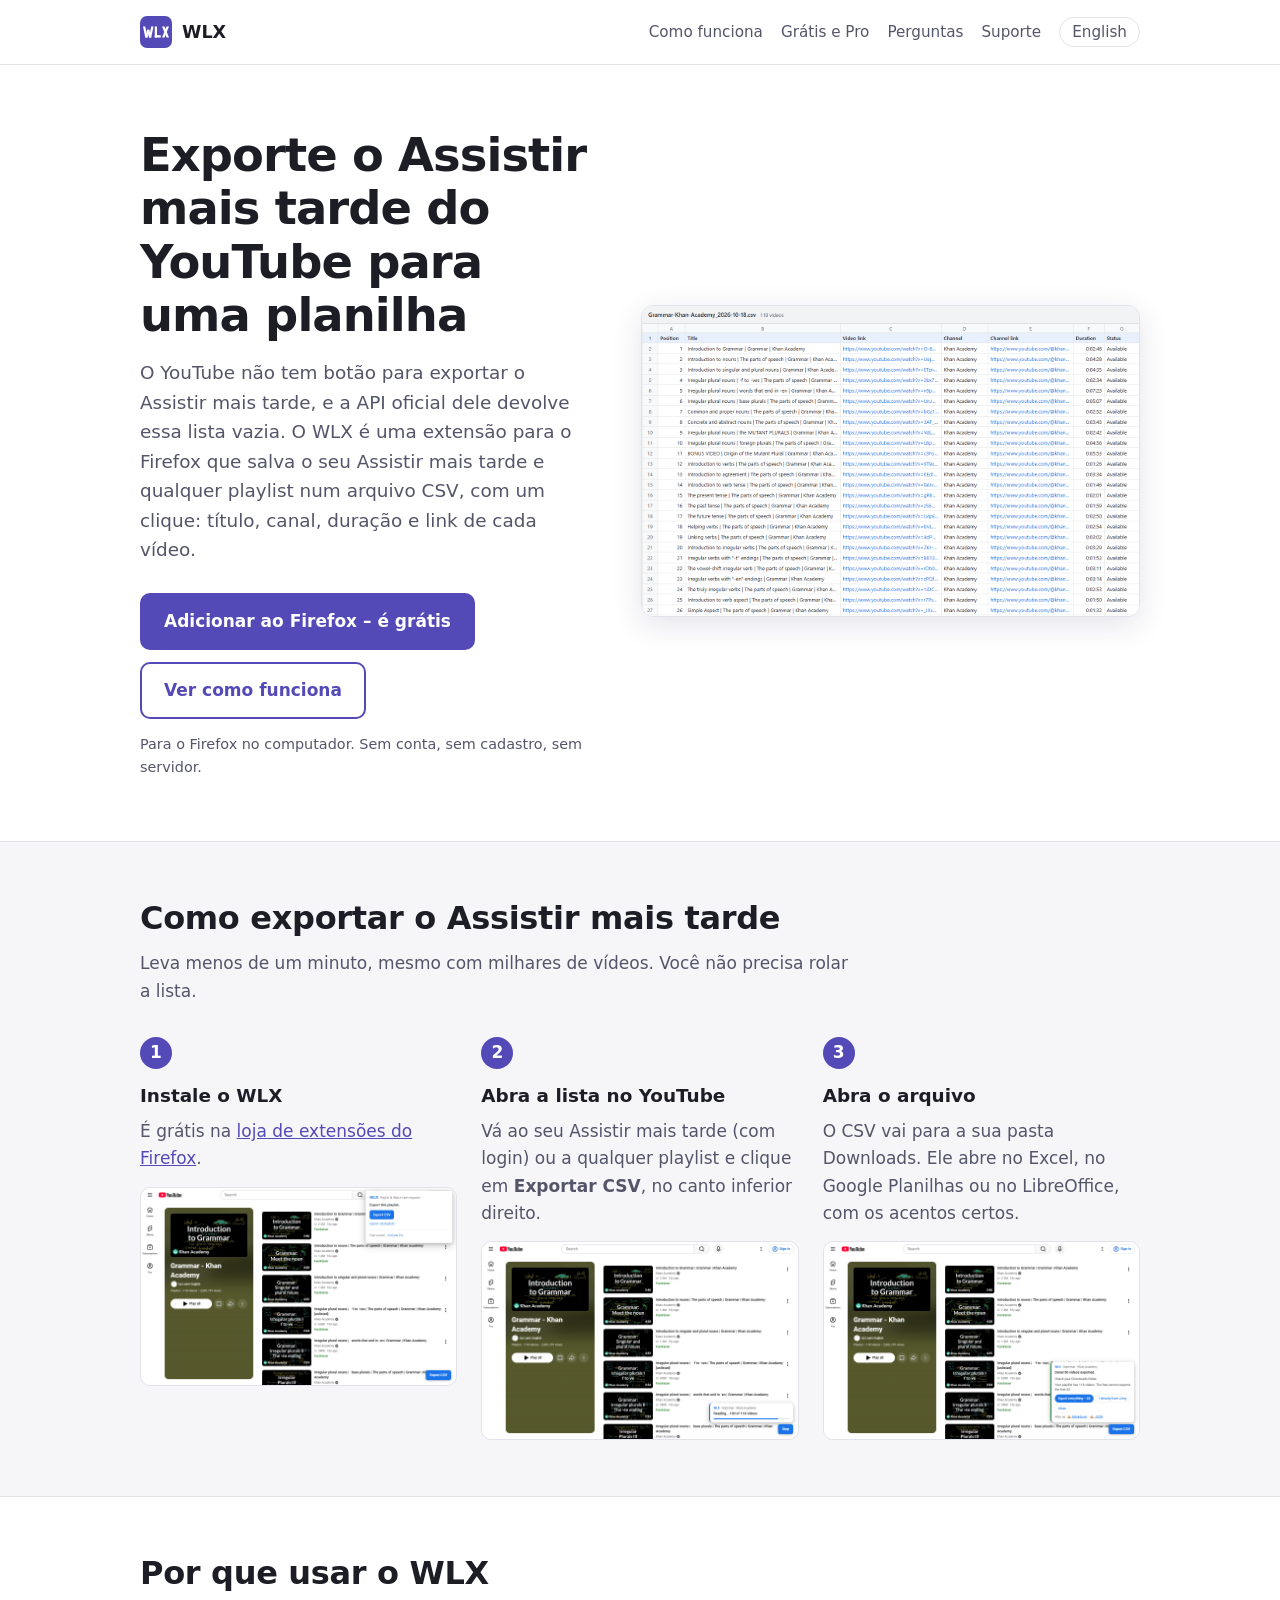
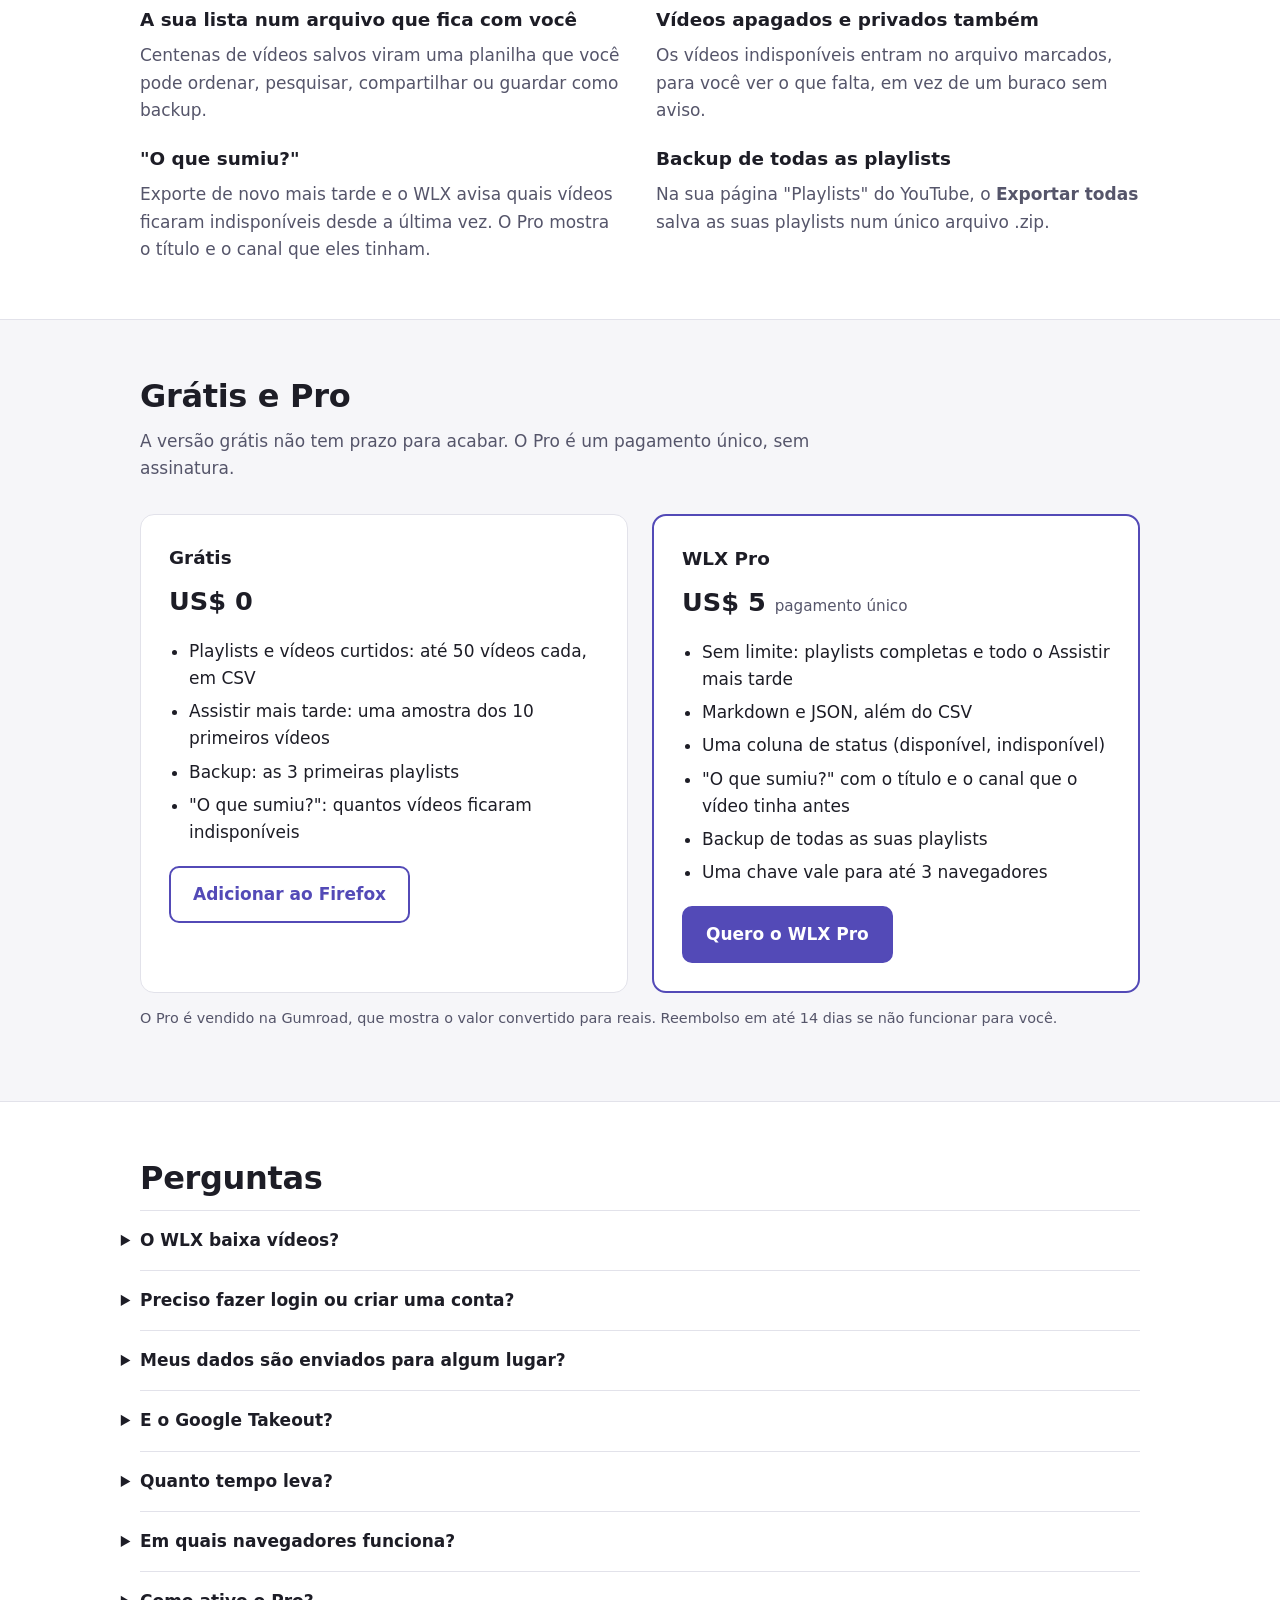
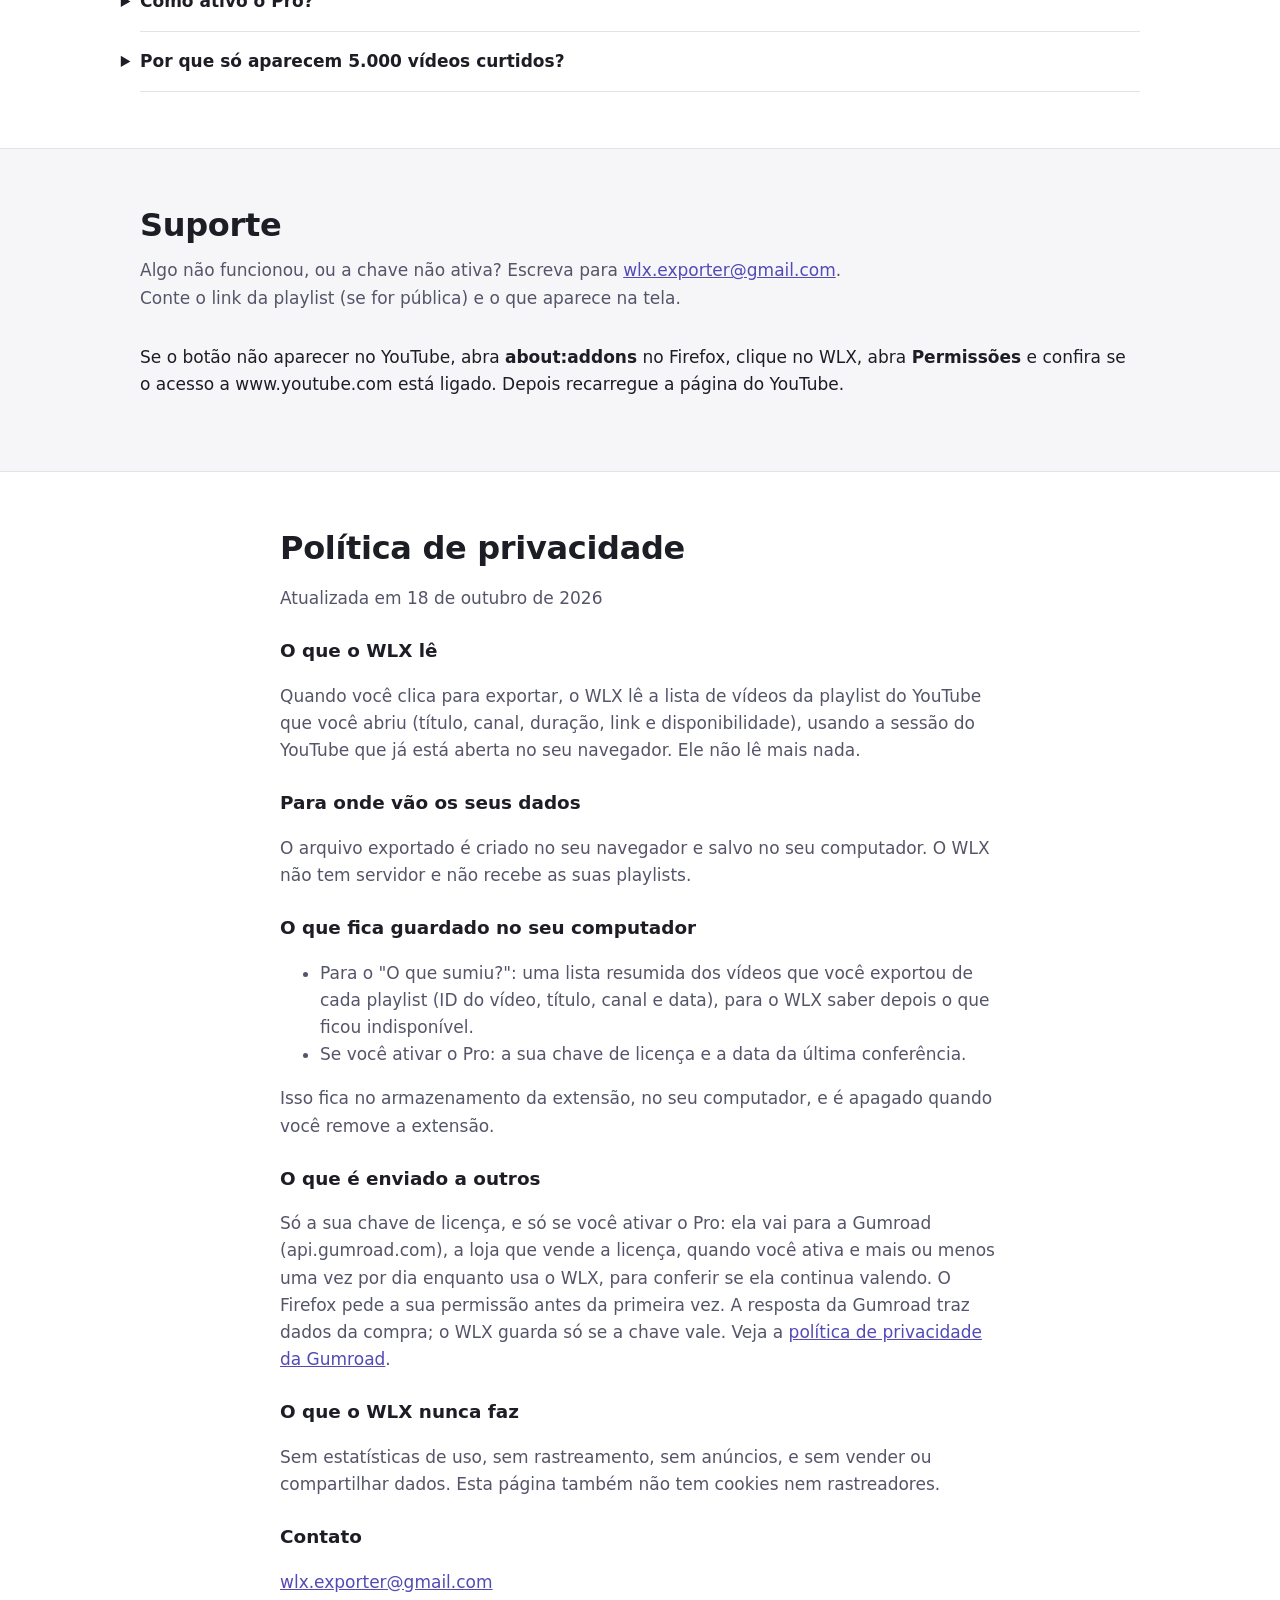
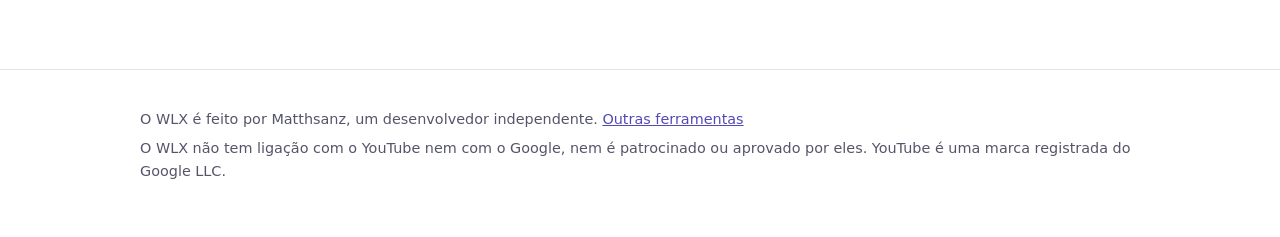
==== pt/index.html @ 93972ab0 "Add files via upload" ====
<!DOCTYPE html>
<html lang="pt-BR">
<head>
  <meta charset="utf-8">
  <meta name="viewport" content="width=device-width, initial-scale=1">
  <title>Como exportar o Assistir mais tarde do YouTube para uma planilha – WLX</title>
  <meta name="description" content="Exporte o Assistir mais tarde e as playlists do YouTube para CSV (Excel, Google Planilhas) com um clique, com o WLX, uma extensão para o Firefox. Grátis até 50 vídeos por playlist. Sem conta e sem servidor.">
  <link rel="canonical" href="https://matthsanz.github.io/wlx/pt/">
  <link rel="alternate" hreflang="en" href="https://matthsanz.github.io/wlx/">
  <link rel="alternate" hreflang="pt-BR" href="https://matthsanz.github.io/wlx/pt/">
  <link rel="alternate" hreflang="x-default" href="https://matthsanz.github.io/wlx/">
  <link rel="icon" href="../img/icone.svg" type="image/svg+xml">
  <link rel="icon" href="../img/favicon-32.png" type="image/png" sizes="32x32">
  <meta property="og:type" content="website">
  <meta property="og:locale" content="pt_BR">
  <meta property="og:title" content="Exporte o Assistir mais tarde do YouTube para uma planilha – WLX">
  <meta property="og:description" content="Uma extensão para o Firefox que salva o Assistir mais tarde e as playlists em CSV, com um clique.">
  <meta property="og:url" content="https://matthsanz.github.io/wlx/pt/">
  <meta property="og:image" content="https://matthsanz.github.io/wlx/img/og.png">
  <meta name="twitter:card" content="summary_large_image">
  <link rel="stylesheet" href="../style.css">
  <script type="application/ld+json">
  {
    "@context": "https://schema.org",
    "@type": "SoftwareApplication",
    "name": "WLX – Playlists e Assistir mais tarde (YouTube)",
    "applicationCategory": "BrowserApplication",
    "operatingSystem": "Firefox",
    "inLanguage": "pt-BR",
    "url": "https://matthsanz.github.io/wlx/pt/",
    "downloadUrl": "https://addons.mozilla.org/pt-BR/firefox/addon/wlx-playlist-exporter/",
    "description": "Exporte o Assistir mais tarde e as playlists do YouTube para CSV, Markdown ou JSON.",
    "offers": [
      { "@type": "Offer", "name": "Grátis", "price": "0", "priceCurrency": "USD" },
      { "@type": "Offer", "name": "WLX Pro", "price": "5", "priceCurrency": "USD", "url": "https://matthsanz.gumroad.com/l/wlx-pro" }
    ],
    "author": { "@type": "Person", "name": "Matthsanz" }
  }
  </script>
</head>
<body>

<header class="topo">
  <div class="largura">
    <a class="marca" href="./"><img src="../img/icone.svg" alt="" width="32" height="32"> WLX</a>
    <nav aria-label="Principal">
      <a href="#como">Como funciona</a>
      <a href="#precos">Grátis e Pro</a>
      <a href="#perguntas">Perguntas</a>
      <a href="#suporte">Suporte</a>
      <a class="idioma" href="../" hreflang="en" lang="en">English</a>
    </nav>
  </div>
</header>

<main>

<section class="abertura">
  <div class="largura">
    <div>
      <h1>Exporte o Assistir mais tarde do YouTube para uma planilha</h1>
      <p class="lide">O YouTube não tem botão para exportar o Assistir mais tarde, e a API oficial dele devolve essa lista vazia. O WLX é uma extensão para o Firefox que salva o seu Assistir mais tarde e qualquer playlist num arquivo CSV, com um clique: título, canal, duração e link de cada vídeo.</p>
      <div class="botoes">
        <a class="botao principal" href="https://addons.mozilla.org/pt-BR/firefox/addon/wlx-playlist-exporter/">Adicionar ao Firefox – é grátis</a>
        <a class="botao secundario" href="#como">Ver como funciona</a>
      </div>
      <p class="nota">Para o Firefox no computador. Sem conta, sem cadastro, sem servidor.</p>
    </div>
    <figure>
      <img src="../img/5-spreadsheet.png" alt="Uma planilha exportada pelo WLX com a posição, o título, o canal, a duração, o link e o status de cada vídeo" width="1280" height="800">
    </figure>
  </div>
</section>

<section id="como" class="suave">
  <div class="largura">
    <h2>Como exportar o Assistir mais tarde</h2>
    <p class="intro">Leva menos de um minuto, mesmo com milhares de vídeos. Você não precisa rolar a lista.</p>
    <ol class="passos">
      <li>
        <h3>Instale o WLX</h3>
        <p>É grátis na <a href="https://addons.mozilla.org/pt-BR/firefox/addon/wlx-playlist-exporter/">loja de extensões do Firefox</a>.</p>
        <img src="../img/4-popup.png" alt="A janela do WLX na barra do Firefox" width="1280" height="800" loading="lazy">
      </li>
      <li>
        <h3>Abra a lista no YouTube</h3>
        <p>Vá ao seu Assistir mais tarde (com login) ou a qualquer playlist e clique em <strong>Exportar CSV</strong>, no canto inferior direito.</p>
        <img src="../img/1-reading.png" alt="O WLX lendo uma playlist do YouTube e mostrando quantos vídeos encontrou" width="1280" height="800" loading="lazy">
      </li>
      <li>
        <h3>Abra o arquivo</h3>
        <p>O CSV vai para a sua pasta Downloads. Ele abre no Excel, no Google Planilhas ou no LibreOffice, com os acentos certos.</p>
        <img src="../img/2-free.png" alt="O WLX terminou e salvou o arquivo CSV, com o aviso da versão grátis" width="1280" height="800" loading="lazy">
      </li>
    </ol>
  </div>
</section>

<section>
  <div class="largura">
    <h2>Por que usar o WLX</h2>
    <div class="vantagens">
      <div>
        <h3>A sua lista num arquivo que fica com você</h3>
        <p>Centenas de vídeos salvos viram uma planilha que você pode ordenar, pesquisar, compartilhar ou guardar como backup.</p>
      </div>
      <div>
        <h3>Vídeos apagados e privados também</h3>
        <p>Os vídeos indisponíveis entram no arquivo marcados, para você ver o que falta, em vez de um buraco sem aviso.</p>
      </div>
      <div>
        <h3>"O que sumiu?"</h3>
        <p>Exporte de novo mais tarde e o WLX avisa quais vídeos ficaram indisponíveis desde a última vez. O Pro mostra o título e o canal que eles tinham.</p>
      </div>
      <div>
        <h3>Backup de todas as playlists</h3>
        <p>Na sua página "Playlists" do YouTube, o <strong>Exportar todas</strong> salva as suas playlists num único arquivo .zip.</p>
      </div>
    </div>
  </div>
</section>

<section id="precos" class="suave">
  <div class="largura">
    <h2>Grátis e Pro</h2>
    <p class="intro">A versão grátis não tem prazo para acabar. O Pro é um pagamento único, sem assinatura.</p>
    <div class="planos">
      <div class="plano">
        <h3>Grátis</h3>
        <p class="preco">US$ 0</p>
        <ul>
          <li>Playlists e vídeos curtidos: até 50 vídeos cada, em CSV</li>
          <li>Assistir mais tarde: uma amostra dos 10 primeiros vídeos</li>
          <li>Backup: as 3 primeiras playlists</li>
          <li>"O que sumiu?": quantos vídeos ficaram indisponíveis</li>
        </ul>
        <a class="botao secundario" href="https://addons.mozilla.org/pt-BR/firefox/addon/wlx-playlist-exporter/">Adicionar ao Firefox</a>
      </div>
      <div class="plano pro">
        <h3>WLX Pro</h3>
        <p class="preco">US$ 5 <small>pagamento único</small></p>
        <ul>
          <li>Sem limite: playlists completas e todo o Assistir mais tarde</li>
          <li>Markdown e JSON, além do CSV</li>
          <li>Uma coluna de status (disponível, indisponível)</li>
          <li>"O que sumiu?" com o título e o canal que o vídeo tinha antes</li>
          <li>Backup de todas as suas playlists</li>
          <li>Uma chave vale para até 3 navegadores</li>
        </ul>
        <a class="botao principal" href="https://matthsanz.gumroad.com/l/wlx-pro">Quero o WLX Pro</a>
      </div>
    </div>
    <p class="nota">O Pro é vendido na Gumroad, que mostra o valor convertido para reais. Reembolso em até 14 dias se não funcionar para você.</p>
  </div>
</section>

<section id="perguntas">
  <div class="largura">
    <h2>Perguntas</h2>
    <details>
      <summary>O WLX baixa vídeos?</summary>
      <p>Não. O WLX não baixa vídeos nem músicas e não mexe em anúncios. Ele só exporta a lista: título, canal, duração, link e disponibilidade.</p>
    </details>
    <details>
      <summary>Preciso fazer login ou criar uma conta?</summary>
      <p>Não existe conta do WLX. Ele usa a sessão do YouTube que já está aberta no seu navegador, então você só precisa estar logado no YouTube para exportar o Assistir mais tarde e os vídeos curtidos. Playlists públicas funcionam sem login.</p>
    </details>
    <details>
      <summary>Meus dados são enviados para algum lugar?</summary>
      <p>Não. O arquivo é criado no seu navegador e salvo no seu computador. A única coisa enviada é a sua chave de licença, para a Gumroad, se você ativar o Pro. Veja a <a href="#privacidade">política de privacidade</a>.</p>
    </details>
    <details>
      <summary>E o Google Takeout?</summary>
      <p>O Takeout exporta os seus dados do Google de uma vez, e o arquivo pode demorar para ficar pronto. O WLX exporta a lista que você está vendo, na hora, direto para uma planilha.</p>
    </details>
    <details>
      <summary>Quanto tempo leva?</summary>
      <p>Mais ou menos um segundo a cada 100 vídeos. Uma lista de 5.000 vídeos leva menos de um minuto, com o andamento na tela e um botão Parar.</p>
    </details>
    <details>
      <summary>Em quais navegadores funciona?</summary>
      <p>No Firefox para computador (versão 140 ou mais nova). Não funciona no Firefox para Android.</p>
    </details>
    <details>
      <summary>Como ativo o Pro?</summary>
      <ol>
        <li>Compre o WLX Pro na <a href="https://matthsanz.gumroad.com/l/wlx-pro">Gumroad</a>. A chave de licença chega logo depois do pagamento.</li>
        <li>Clique no ícone do WLX na barra do Firefox e depois em <strong>Ativar Pro</strong>.</li>
        <li>Cole a chave e clique em <strong>Ativar</strong>. O Firefox pede permissão para enviar a chave à Gumroad: clique em <strong>Permitir</strong>.</li>
      </ol>
    </details>
    <details>
      <summary>Por que só aparecem 5.000 vídeos curtidos?</summary>
      <p>O próprio YouTube só mostra e só conta os 5.000 vídeos curtidos mais recentes. O WLX avisa quando uma lista chega a esse número.</p>
    </details>
  </div>
</section>

<section id="suporte" class="suave">
  <div class="largura">
    <h2>Suporte</h2>
    <p class="intro">Algo não funcionou, ou a chave não ativa? Escreva para <a href="mailto:wlx.exporter@gmail.com">wlx.exporter@gmail.com</a>. Conte o link da playlist (se for pública) e o que aparece na tela.</p>
    <p>Se o botão não aparecer no YouTube, abra <strong>about:addons</strong> no Firefox, clique no WLX, abra <strong>Permissões</strong> e confira se o acesso a www.youtube.com está ligado. Depois recarregue a página do YouTube.</p>
  </div>
</section>

<section id="privacidade">
  <div class="largura privacidade">
    <h2>Política de privacidade</h2>
    <p>Atualizada em 18 de outubro de 2026</p>
    <h3>O que o WLX lê</h3>
    <p>Quando você clica para exportar, o WLX lê a lista de vídeos da playlist do YouTube que você abriu (título, canal, duração, link e disponibilidade), usando a sessão do YouTube que já está aberta no seu navegador. Ele não lê mais nada.</p>
    <h3>Para onde vão os seus dados</h3>
    <p>O arquivo exportado é criado no seu navegador e salvo no seu computador. O WLX não tem servidor e não recebe as suas playlists.</p>
    <h3>O que fica guardado no seu computador</h3>
    <ul>
      <li>Para o "O que sumiu?": uma lista resumida dos vídeos que você exportou de cada playlist (ID do vídeo, título, canal e data), para o WLX saber depois o que ficou indisponível.</li>
      <li>Se você ativar o Pro: a sua chave de licença e a data da última conferência.</li>
    </ul>
    <p>Isso fica no armazenamento da extensão, no seu computador, e é apagado quando você remove a extensão.</p>
    <h3>O que é enviado a outros</h3>
    <p>Só a sua chave de licença, e só se você ativar o Pro: ela vai para a Gumroad (api.gumroad.com), a loja que vende a licença, quando você ativa e mais ou menos uma vez por dia enquanto usa o WLX, para conferir se ela continua valendo. O Firefox pede a sua permissão antes da primeira vez. A resposta da Gumroad traz dados da compra; o WLX guarda só se a chave vale. Veja a <a href="https://gumroad.com/privacy">política de privacidade da Gumroad</a>.</p>
    <h3>O que o WLX nunca faz</h3>
    <p>Sem estatísticas de uso, sem rastreamento, sem anúncios, e sem vender ou compartilhar dados. Esta página também não tem cookies nem rastreadores.</p>
    <h3>Contato</h3>
    <p><a href="mailto:wlx.exporter@gmail.com">wlx.exporter@gmail.com</a></p>
  </div>
</section>

</main>

<footer>
  <div class="largura">
    <p>O WLX é feito por Matthsanz, um desenvolvedor independente. <a href="https://matthsanz.gumroad.com">Outras ferramentas</a></p>
    <p>O WLX não tem ligação com o YouTube nem com o Google, nem é patrocinado ou aprovado por eles. YouTube é uma marca registrada do Google LLC.</p>
  </div>
</footer>

</body>
</html>
---- style.css ----
/* Página do WLX (GitHub Pages). Sem dependências externas. */

:root {
  --roxo: #534ab7;
  --roxo-forte: #3f37a0;
  --roxo-claro: #eeecfb;
  --fundo: #ffffff;
  --fundo-suave: #f6f6f9;
  --texto: #1d1d26;
  --texto-suave: #55556a;
  --borda: #e2e2ea;
  --sombra: 0 8px 30px rgba(30, 26, 80, 0.12);
}

@media (prefers-color-scheme: dark) {
  :root {
    --roxo: #8d84f0;
    --roxo-forte: #a8a1f6;
    --roxo-claro: #25223f;
    --fundo: #121218;
    --fundo-suave: #1a1a23;
    --texto: #ececf3;
    --texto-suave: #a9a9bb;
    --borda: #2c2c3a;
    --sombra: 0 8px 30px rgba(0, 0, 0, 0.45);
  }
}

* { box-sizing: border-box; }

html { scroll-behavior: smooth; }

body {
  margin: 0;
  background: var(--fundo);
  color: var(--texto);
  font: 17px/1.6 system-ui, -apple-system, "Segoe UI", Roboto, "Helvetica Neue", Arial, sans-serif;
}

a { color: var(--roxo); }
a:hover { color: var(--roxo-forte); }

img { max-width: 100%; height: auto; display: block; }

.largura { max-width: 1040px; margin: 0 auto; padding: 0 20px; }

/* Topo */
.topo { border-bottom: 1px solid var(--borda); }
.topo .largura { display: flex; align-items: center; justify-content: space-between; gap: 16px; min-height: 64px; }
.marca { display: flex; align-items: center; gap: 10px; color: var(--texto); text-decoration: none; font-weight: 700; font-size: 1.1rem; }
.marca img { width: 32px; height: 32px; }
.topo nav { display: flex; gap: 18px; align-items: center; flex-wrap: wrap; font-size: 0.95rem; }
.topo nav a { color: var(--texto-suave); text-decoration: none; }
.topo nav a:hover { color: var(--texto); }
.topo nav .idioma { border: 1px solid var(--borda); border-radius: 999px; padding: 2px 12px; }

/* Abertura */
.abertura { padding: 64px 0 48px; }
.abertura .largura { display: grid; grid-template-columns: 1fr 1.1fr; gap: 48px; align-items: center; }
.abertura h1 { font-size: clamp(2rem, 4.2vw, 2.9rem); line-height: 1.15; margin: 0 0 16px; letter-spacing: -0.02em; }
.abertura .lide { font-size: 1.15rem; color: var(--texto-suave); margin: 0 0 28px; }
.abertura figure { margin: 0; }
.abertura figure img { border-radius: 12px; box-shadow: var(--sombra); border: 1px solid var(--borda); }

.botoes { display: flex; gap: 12px; flex-wrap: wrap; align-items: center; }
.botao { display: inline-block; padding: 13px 22px; border-radius: 10px; font-weight: 650; text-decoration: none; border: 2px solid var(--roxo); }
.botao.principal { background: var(--roxo); color: #fff; }
.botao.principal:hover { background: var(--roxo-forte); border-color: var(--roxo-forte); color: #fff; }
.botao.secundario { color: var(--roxo); }
.botao.secundario:hover { background: var(--roxo-claro); }
.nota { font-size: 0.9rem; color: var(--texto-suave); margin-top: 14px; }

/* Seções */
section { padding: 56px 0; }
section.suave { background: var(--fundo-suave); border-top: 1px solid var(--borda); border-bottom: 1px solid var(--borda); }
h2 { font-size: clamp(1.5rem, 3vw, 2rem); line-height: 1.25; margin: 0 0 12px; letter-spacing: -0.01em; }
h3 { font-size: 1.15rem; margin: 0 0 8px; }
.intro { color: var(--texto-suave); max-width: 720px; margin: 0 0 32px; }

/* Passos */
.passos { display: grid; grid-template-columns: repeat(3, 1fr); gap: 24px; list-style: none; padding: 0; margin: 0; counter-reset: passo; }
.passos li { counter-increment: passo; }
.passos li::before { content: counter(passo); display: inline-grid; place-items: center; width: 32px; height: 32px; border-radius: 50%; background: var(--roxo); color: #fff; font-weight: 700; margin-bottom: 12px; }
.passos img { border-radius: 10px; border: 1px solid var(--borda); margin-top: 14px; }
.passos p { margin: 0; color: var(--texto-suave); }

/* Planos */
.planos { display: grid; grid-template-columns: 1fr 1fr; gap: 24px; }
.plano { background: var(--fundo); border: 1px solid var(--borda); border-radius: 14px; padding: 28px; }
.plano.pro { border: 2px solid var(--roxo); }
.plano .preco { font-size: 1.6rem; font-weight: 750; margin: 4px 0 16px; }
.plano .preco small { font-size: 0.95rem; font-weight: 500; color: var(--texto-suave); }
.plano ul { margin: 0 0 20px; padding-left: 20px; }
.plano li { margin-bottom: 6px; }

/* Lista de vantagens */
.vantagens { display: grid; grid-template-columns: repeat(2, 1fr); gap: 20px 32px; }
.vantagens p { margin: 0; color: var(--texto-suave); }

/* Perguntas */
details { border-bottom: 1px solid var(--borda); padding: 16px 0; }
details:first-of-type { border-top: 1px solid var(--borda); }
summary { cursor: pointer; font-weight: 650; list-style-position: outside; }
details p, details ol { color: var(--texto-suave); margin: 10px 0 0; }

/* Privacidade */
.privacidade { max-width: 760px; }
.privacidade h3 { margin-top: 24px; }
.privacidade p, .privacidade li { color: var(--texto-suave); }

/* Rodapé */
footer { border-top: 1px solid var(--borda); padding: 32px 0 48px; color: var(--texto-suave); font-size: 0.9rem; }
footer p { margin: 6px 0; }

@media (max-width: 820px) {
  .abertura { padding-top: 40px; }
  .abertura .largura, .planos, .vantagens { grid-template-columns: 1fr; }
  .passos { grid-template-columns: 1fr; }
  .topo nav a:not(.idioma) { display: none; }
}
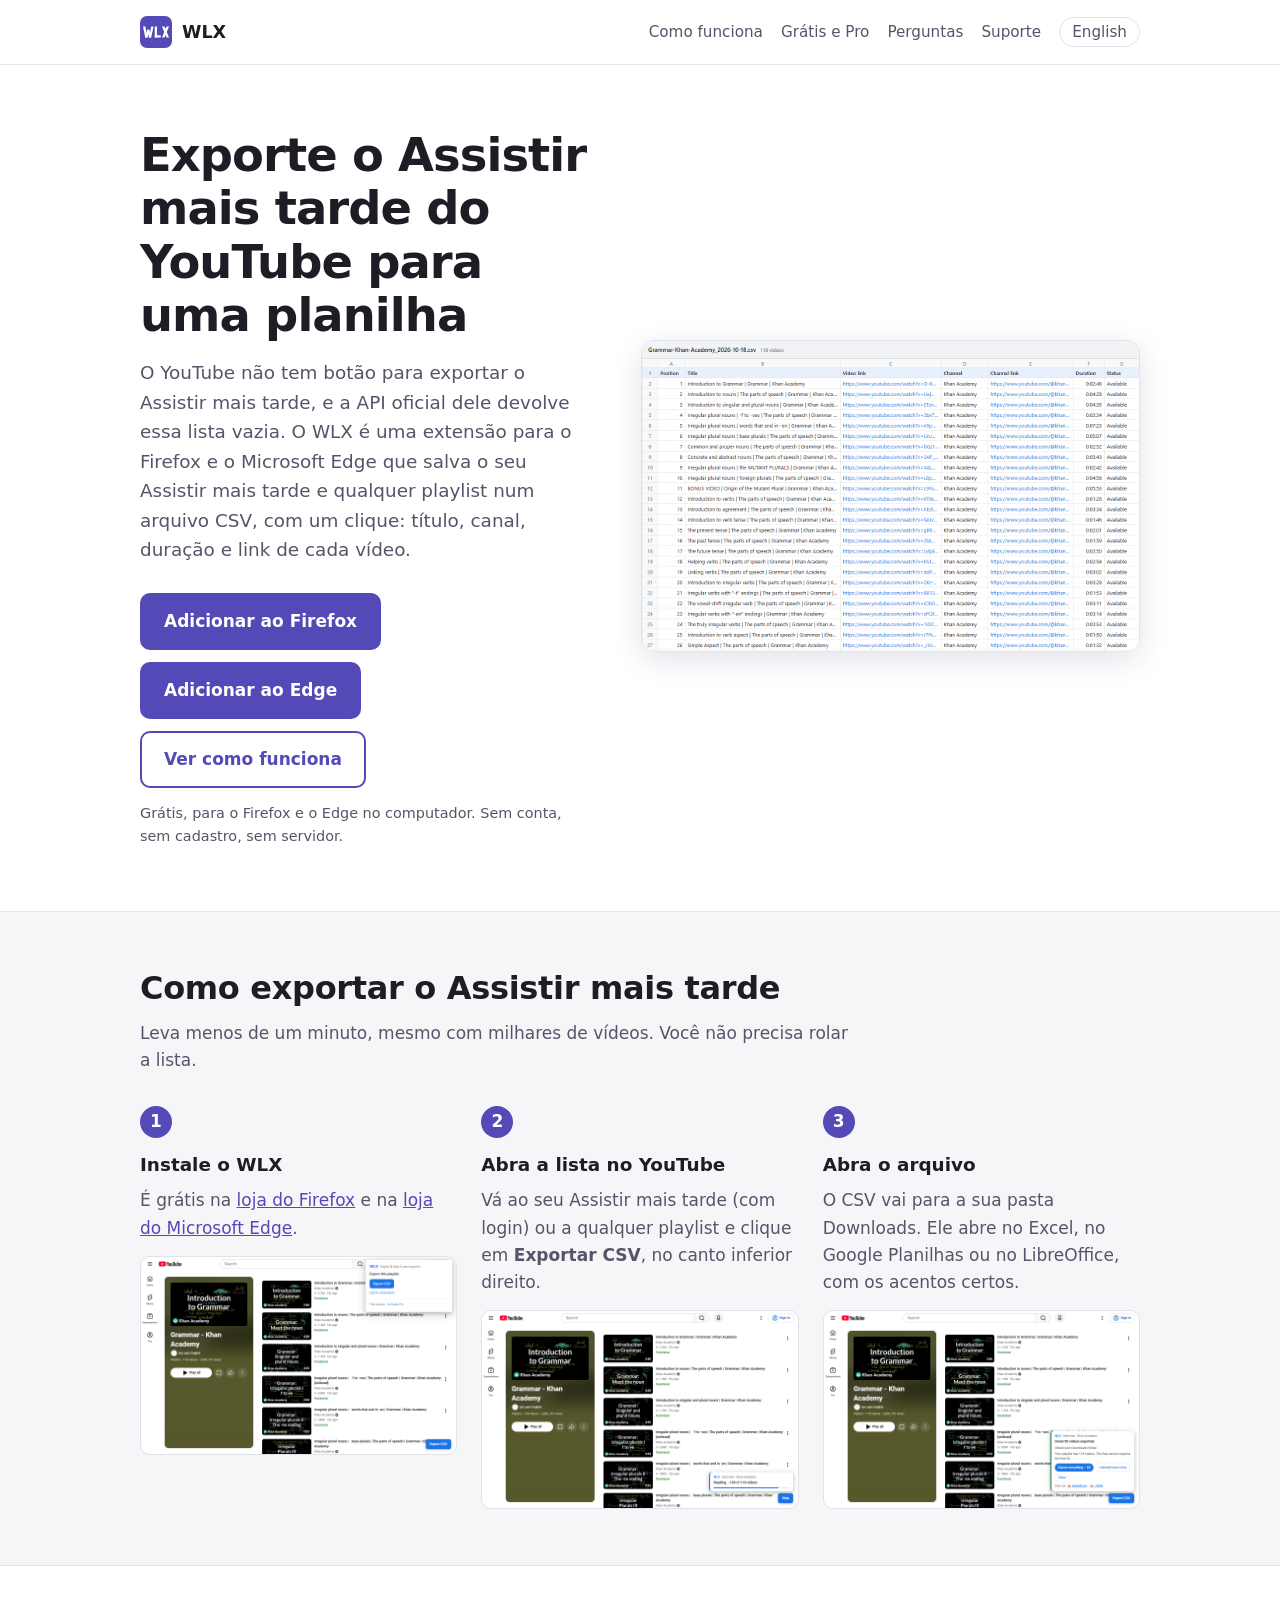
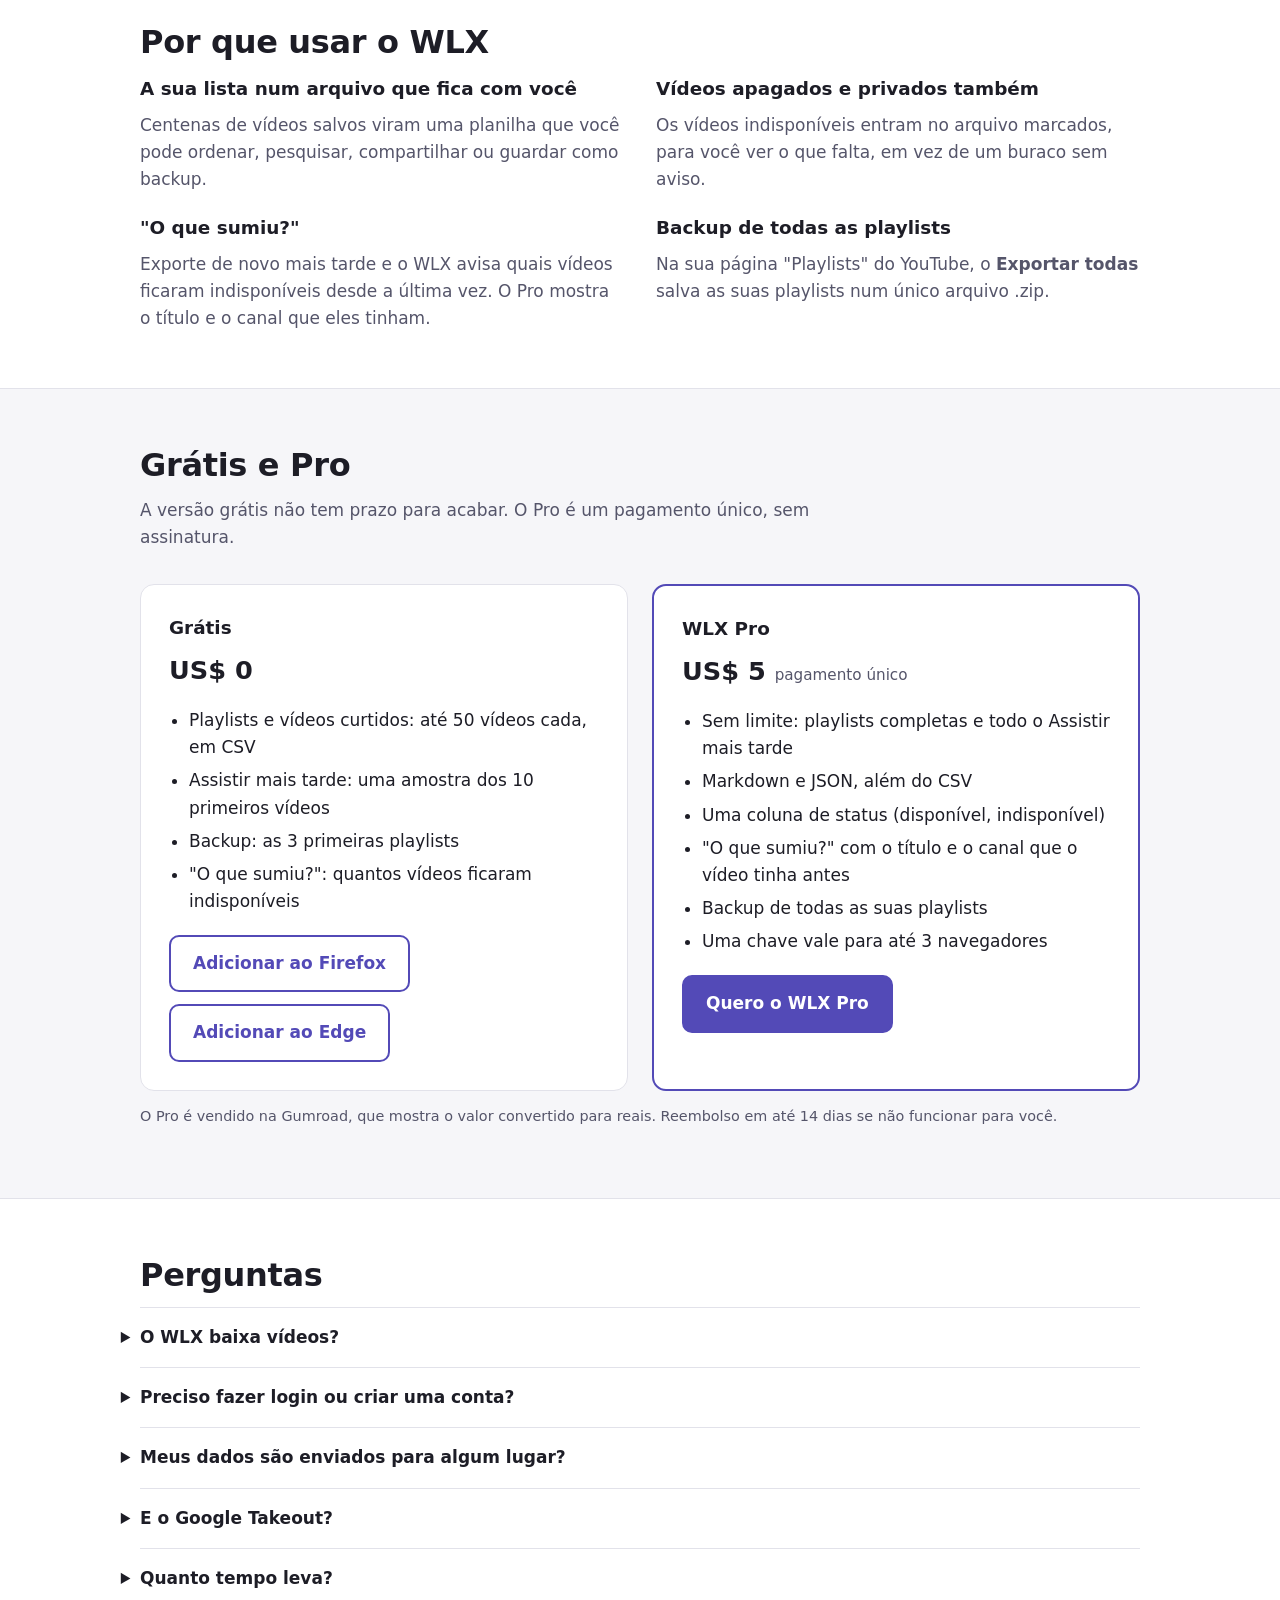
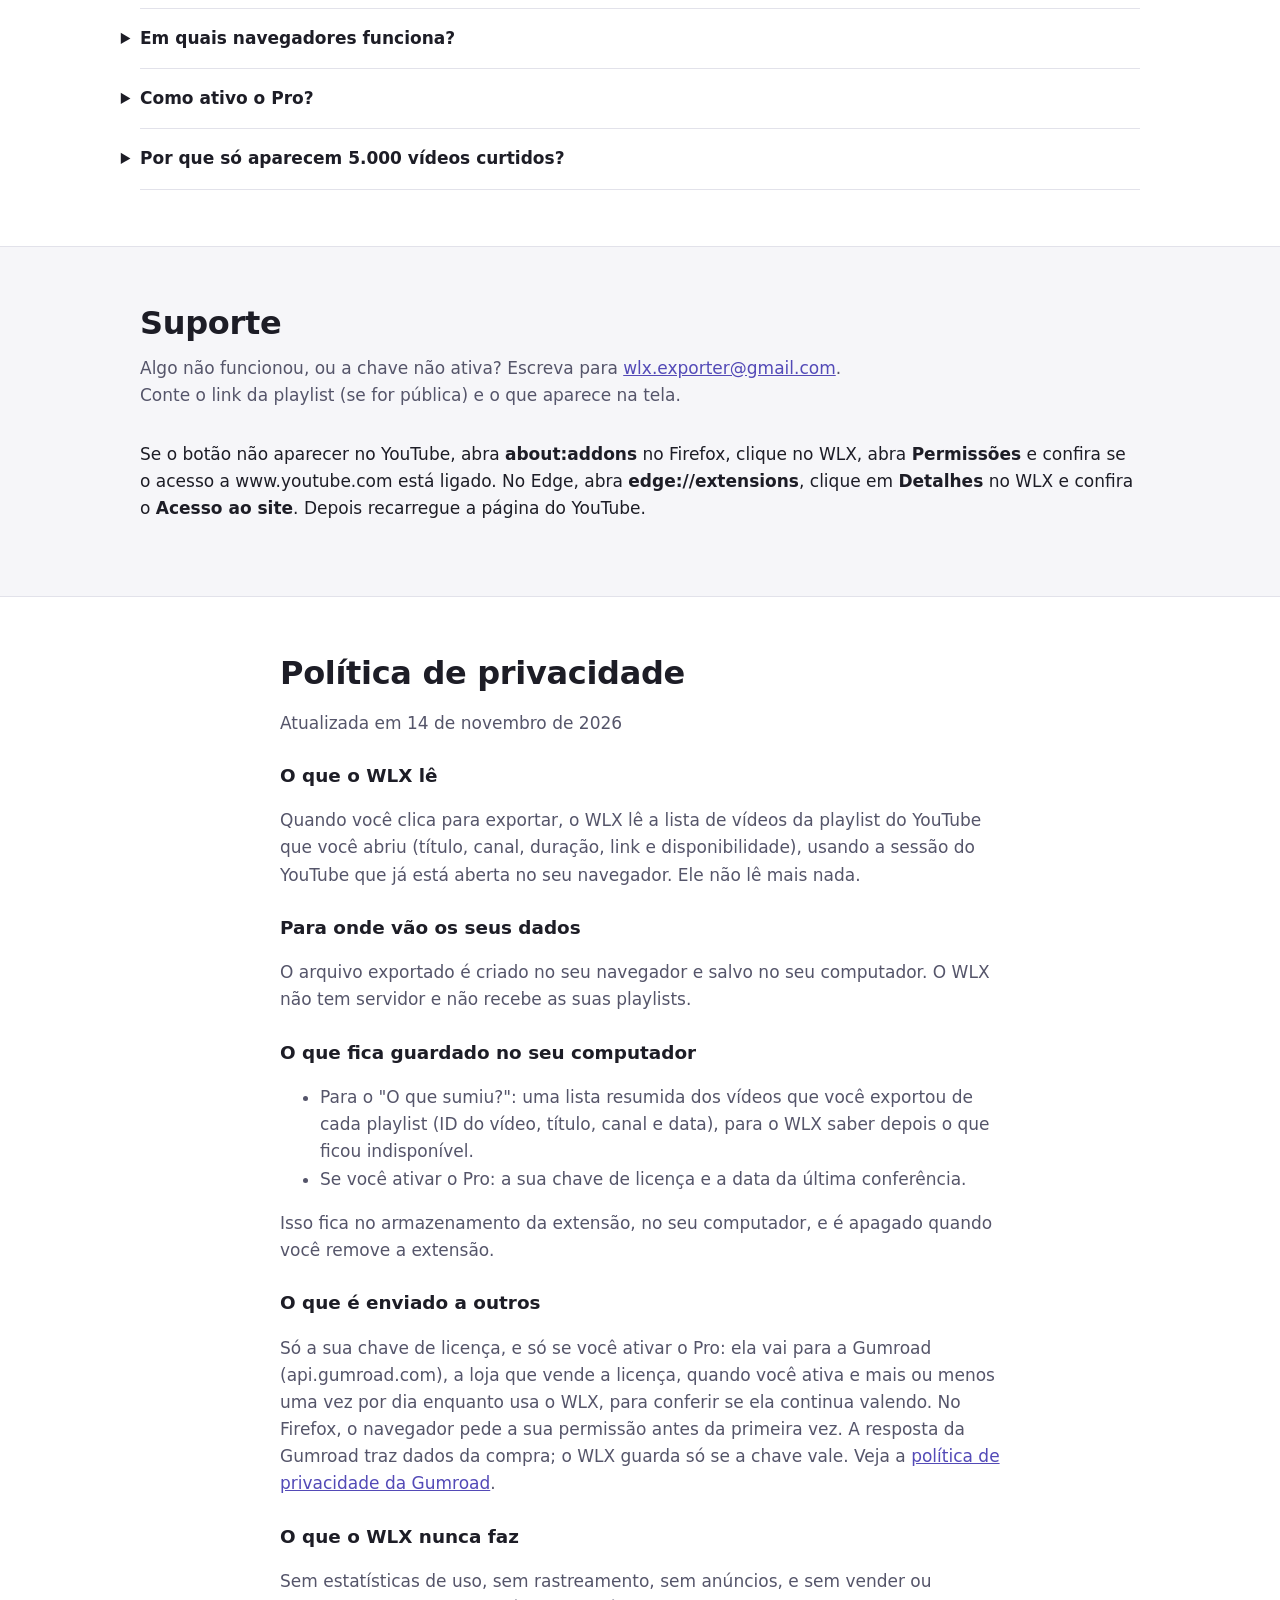
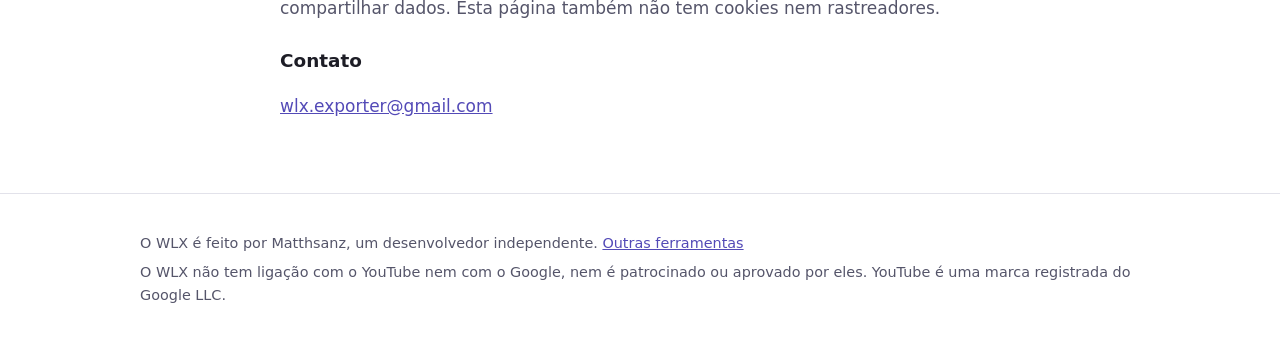
==== commit 693e1f7d: "Site: botão do Edge" ====
--- a/pt/index.html
+++ b/pt/index.html
@@ -4,7 +4,7 @@
   <meta charset="utf-8">
   <meta name="viewport" content="width=device-width, initial-scale=1">
   <title>Como exportar o Assistir mais tarde do YouTube para uma planilha – WLX</title>
-  <meta name="description" content="Exporte o Assistir mais tarde e as playlists do YouTube para CSV (Excel, Google Planilhas) com um clique, com o WLX, uma extensão para o Firefox. Grátis até 50 vídeos por playlist. Sem conta e sem servidor.">
+  <meta name="description" content="Exporte o Assistir mais tarde e as playlists do YouTube para CSV (Excel, Google Planilhas) com um clique, com o WLX, uma extensão para o Firefox e o Microsoft Edge. Grátis até 50 vídeos por playlist. Sem conta e sem servidor.">
   <link rel="canonical" href="https://matthsanz.github.io/wlx/pt/">
   <link rel="alternate" hreflang="en" href="https://matthsanz.github.io/wlx/">
   <link rel="alternate" hreflang="pt-BR" href="https://matthsanz.github.io/wlx/pt/">
@@ -14,7 +14,7 @@
   <meta property="og:type" content="website">
   <meta property="og:locale" content="pt_BR">
   <meta property="og:title" content="Exporte o Assistir mais tarde do YouTube para uma planilha – WLX">
-  <meta property="og:description" content="Uma extensão para o Firefox que salva o Assistir mais tarde e as playlists em CSV, com um clique.">
+  <meta property="og:description" content="Uma extensão para o Firefox e o Microsoft Edge que salva o Assistir mais tarde e as playlists em CSV, com um clique.">
   <meta property="og:url" content="https://matthsanz.github.io/wlx/pt/">
   <meta property="og:image" content="https://matthsanz.github.io/wlx/img/og.png">
   <meta name="twitter:card" content="summary_large_image">
@@ -25,10 +25,10 @@
     "@type": "SoftwareApplication",
     "name": "WLX – Playlists e Assistir mais tarde (YouTube)",
     "applicationCategory": "BrowserApplication",
-    "operatingSystem": "Firefox",
+    "operatingSystem": "Firefox, Microsoft Edge",
     "inLanguage": "pt-BR",
     "url": "https://matthsanz.github.io/wlx/pt/",
-    "downloadUrl": "https://addons.mozilla.org/pt-BR/firefox/addon/wlx-playlist-exporter/",
+    "downloadUrl": ["https://addons.mozilla.org/pt-BR/firefox/addon/wlx-playlist-exporter/", "https://microsoftedge.microsoft.com/addons/detail/cejnaobnjbnkbiihgnaepegdfenlhhhp"],
     "description": "Exporte o Assistir mais tarde e as playlists do YouTube para CSV, Markdown ou JSON.",
     "offers": [
       { "@type": "Offer", "name": "Grátis", "price": "0", "priceCurrency": "USD" },
@@ -59,12 +59,13 @@
   <div class="largura">
     <div>
       <h1>Exporte o Assistir mais tarde do YouTube para uma planilha</h1>
-      <p class="lide">O YouTube não tem botão para exportar o Assistir mais tarde, e a API oficial dele devolve essa lista vazia. O WLX é uma extensão para o Firefox que salva o seu Assistir mais tarde e qualquer playlist num arquivo CSV, com um clique: título, canal, duração e link de cada vídeo.</p>
+      <p class="lide">O YouTube não tem botão para exportar o Assistir mais tarde, e a API oficial dele devolve essa lista vazia. O WLX é uma extensão para o Firefox e o Microsoft Edge que salva o seu Assistir mais tarde e qualquer playlist num arquivo CSV, com um clique: título, canal, duração e link de cada vídeo.</p>
       <div class="botoes">
-        <a class="botao principal" href="https://addons.mozilla.org/pt-BR/firefox/addon/wlx-playlist-exporter/">Adicionar ao Firefox – é grátis</a>
+        <a class="botao principal" href="https://addons.mozilla.org/pt-BR/firefox/addon/wlx-playlist-exporter/">Adicionar ao Firefox</a>
+        <a class="botao principal" href="https://microsoftedge.microsoft.com/addons/detail/cejnaobnjbnkbiihgnaepegdfenlhhhp">Adicionar ao Edge</a>
         <a class="botao secundario" href="#como">Ver como funciona</a>
       </div>
-      <p class="nota">Para o Firefox no computador. Sem conta, sem cadastro, sem servidor.</p>
+      <p class="nota">Grátis, para o Firefox e o Edge no computador. Sem conta, sem cadastro, sem servidor.</p>
     </div>
     <figure>
       <img src="../img/5-spreadsheet.png" alt="Uma planilha exportada pelo WLX com a posição, o título, o canal, a duração, o link e o status de cada vídeo" width="1280" height="800">
@@ -79,8 +80,8 @@
     <ol class="passos">
       <li>
         <h3>Instale o WLX</h3>
-        <p>É grátis na <a href="https://addons.mozilla.org/pt-BR/firefox/addon/wlx-playlist-exporter/">loja de extensões do Firefox</a>.</p>
-        <img src="../img/4-popup.png" alt="A janela do WLX na barra do Firefox" width="1280" height="800" loading="lazy">
+        <p>É grátis na <a href="https://addons.mozilla.org/pt-BR/firefox/addon/wlx-playlist-exporter/">loja do Firefox</a> e na <a href="https://microsoftedge.microsoft.com/addons/detail/cejnaobnjbnkbiihgnaepegdfenlhhhp">loja do Microsoft Edge</a>.</p>
+        <img src="../img/4-popup.png" alt="A janela do WLX na barra do navegador" width="1280" height="800" loading="lazy">
       </li>
       <li>
         <h3>Abra a lista no YouTube</h3>
@@ -134,7 +135,10 @@
           <li>Backup: as 3 primeiras playlists</li>
           <li>"O que sumiu?": quantos vídeos ficaram indisponíveis</li>
         </ul>
-        <a class="botao secundario" href="https://addons.mozilla.org/pt-BR/firefox/addon/wlx-playlist-exporter/">Adicionar ao Firefox</a>
+        <div class="botoes">
+          <a class="botao secundario" href="https://addons.mozilla.org/pt-BR/firefox/addon/wlx-playlist-exporter/">Adicionar ao Firefox</a>
+          <a class="botao secundario" href="https://microsoftedge.microsoft.com/addons/detail/cejnaobnjbnkbiihgnaepegdfenlhhhp">Adicionar ao Edge</a>
+        </div>
       </div>
       <div class="plano pro">
         <h3>WLX Pro</h3>
@@ -179,14 +183,14 @@
     </details>
     <details>
       <summary>Em quais navegadores funciona?</summary>
-      <p>No Firefox para computador (versão 140 ou mais nova). Não funciona no Firefox para Android.</p>
+      <p>No Firefox (versão 140 ou mais nova) e no Microsoft Edge, no computador. Não funciona no celular.</p>
     </details>
     <details>
       <summary>Como ativo o Pro?</summary>
       <ol>
         <li>Compre o WLX Pro na <a href="https://matthsanz.gumroad.com/l/wlx-pro">Gumroad</a>. A chave de licença chega logo depois do pagamento.</li>
-        <li>Clique no ícone do WLX na barra do Firefox e depois em <strong>Ativar Pro</strong>.</li>
-        <li>Cole a chave e clique em <strong>Ativar</strong>. O Firefox pede permissão para enviar a chave à Gumroad: clique em <strong>Permitir</strong>.</li>
+        <li>Clique no ícone do WLX na barra do navegador e depois em <strong>Ativar Pro</strong>.</li>
+        <li>Cole a chave e clique em <strong>Ativar</strong>. No Firefox, aparece um pedido de permissão para enviar a chave à Gumroad: clique em <strong>Permitir</strong>.</li>
       </ol>
     </details>
     <details>
@@ -200,14 +204,14 @@
   <div class="largura">
     <h2>Suporte</h2>
     <p class="intro">Algo não funcionou, ou a chave não ativa? Escreva para <a href="mailto:wlx.exporter@gmail.com">wlx.exporter@gmail.com</a>. Conte o link da playlist (se for pública) e o que aparece na tela.</p>
-    <p>Se o botão não aparecer no YouTube, abra <strong>about:addons</strong> no Firefox, clique no WLX, abra <strong>Permissões</strong> e confira se o acesso a www.youtube.com está ligado. Depois recarregue a página do YouTube.</p>
+    <p>Se o botão não aparecer no YouTube, abra <strong>about:addons</strong> no Firefox, clique no WLX, abra <strong>Permissões</strong> e confira se o acesso a www.youtube.com está ligado. No Edge, abra <strong>edge://extensions</strong>, clique em <strong>Detalhes</strong> no WLX e confira o <strong>Acesso ao site</strong>. Depois recarregue a página do YouTube.</p>
   </div>
 </section>
 
 <section id="privacidade">
   <div class="largura privacidade">
     <h2>Política de privacidade</h2>
-    <p>Atualizada em 18 de outubro de 2026</p>
+    <p>Atualizada em 14 de novembro de 2026</p>
     <h3>O que o WLX lê</h3>
     <p>Quando você clica para exportar, o WLX lê a lista de vídeos da playlist do YouTube que você abriu (título, canal, duração, link e disponibilidade), usando a sessão do YouTube que já está aberta no seu navegador. Ele não lê mais nada.</p>
     <h3>Para onde vão os seus dados</h3>
@@ -219,7 +223,7 @@
     </ul>
     <p>Isso fica no armazenamento da extensão, no seu computador, e é apagado quando você remove a extensão.</p>
     <h3>O que é enviado a outros</h3>
-    <p>Só a sua chave de licença, e só se você ativar o Pro: ela vai para a Gumroad (api.gumroad.com), a loja que vende a licença, quando você ativa e mais ou menos uma vez por dia enquanto usa o WLX, para conferir se ela continua valendo. O Firefox pede a sua permissão antes da primeira vez. A resposta da Gumroad traz dados da compra; o WLX guarda só se a chave vale. Veja a <a href="https://gumroad.com/privacy">política de privacidade da Gumroad</a>.</p>
+    <p>Só a sua chave de licença, e só se você ativar o Pro: ela vai para a Gumroad (api.gumroad.com), a loja que vende a licença, quando você ativa e mais ou menos uma vez por dia enquanto usa o WLX, para conferir se ela continua valendo. No Firefox, o navegador pede a sua permissão antes da primeira vez. A resposta da Gumroad traz dados da compra; o WLX guarda só se a chave vale. Veja a <a href="https://gumroad.com/privacy">política de privacidade da Gumroad</a>.</p>
     <h3>O que o WLX nunca faz</h3>
     <p>Sem estatísticas de uso, sem rastreamento, sem anúncios, e sem vender ou compartilhar dados. Esta página também não tem cookies nem rastreadores.</p>
     <h3>Contato</h3>
